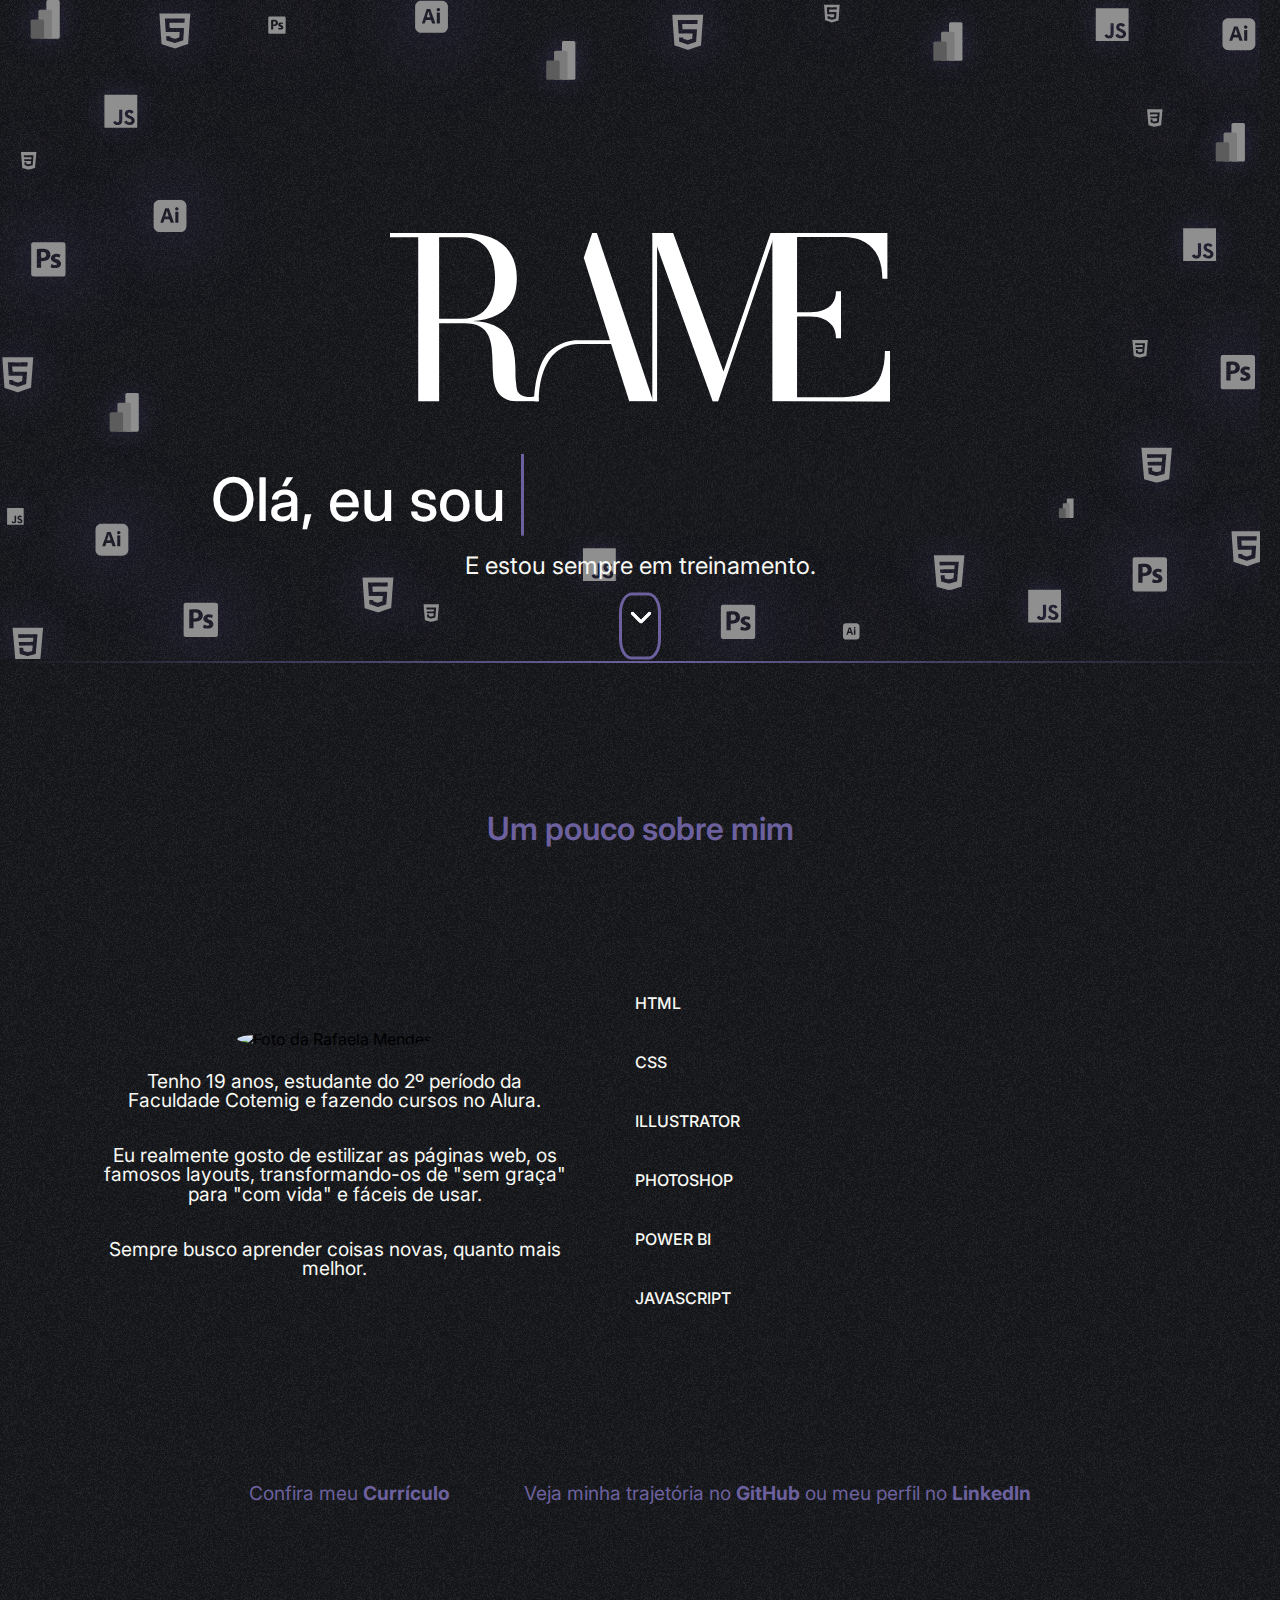
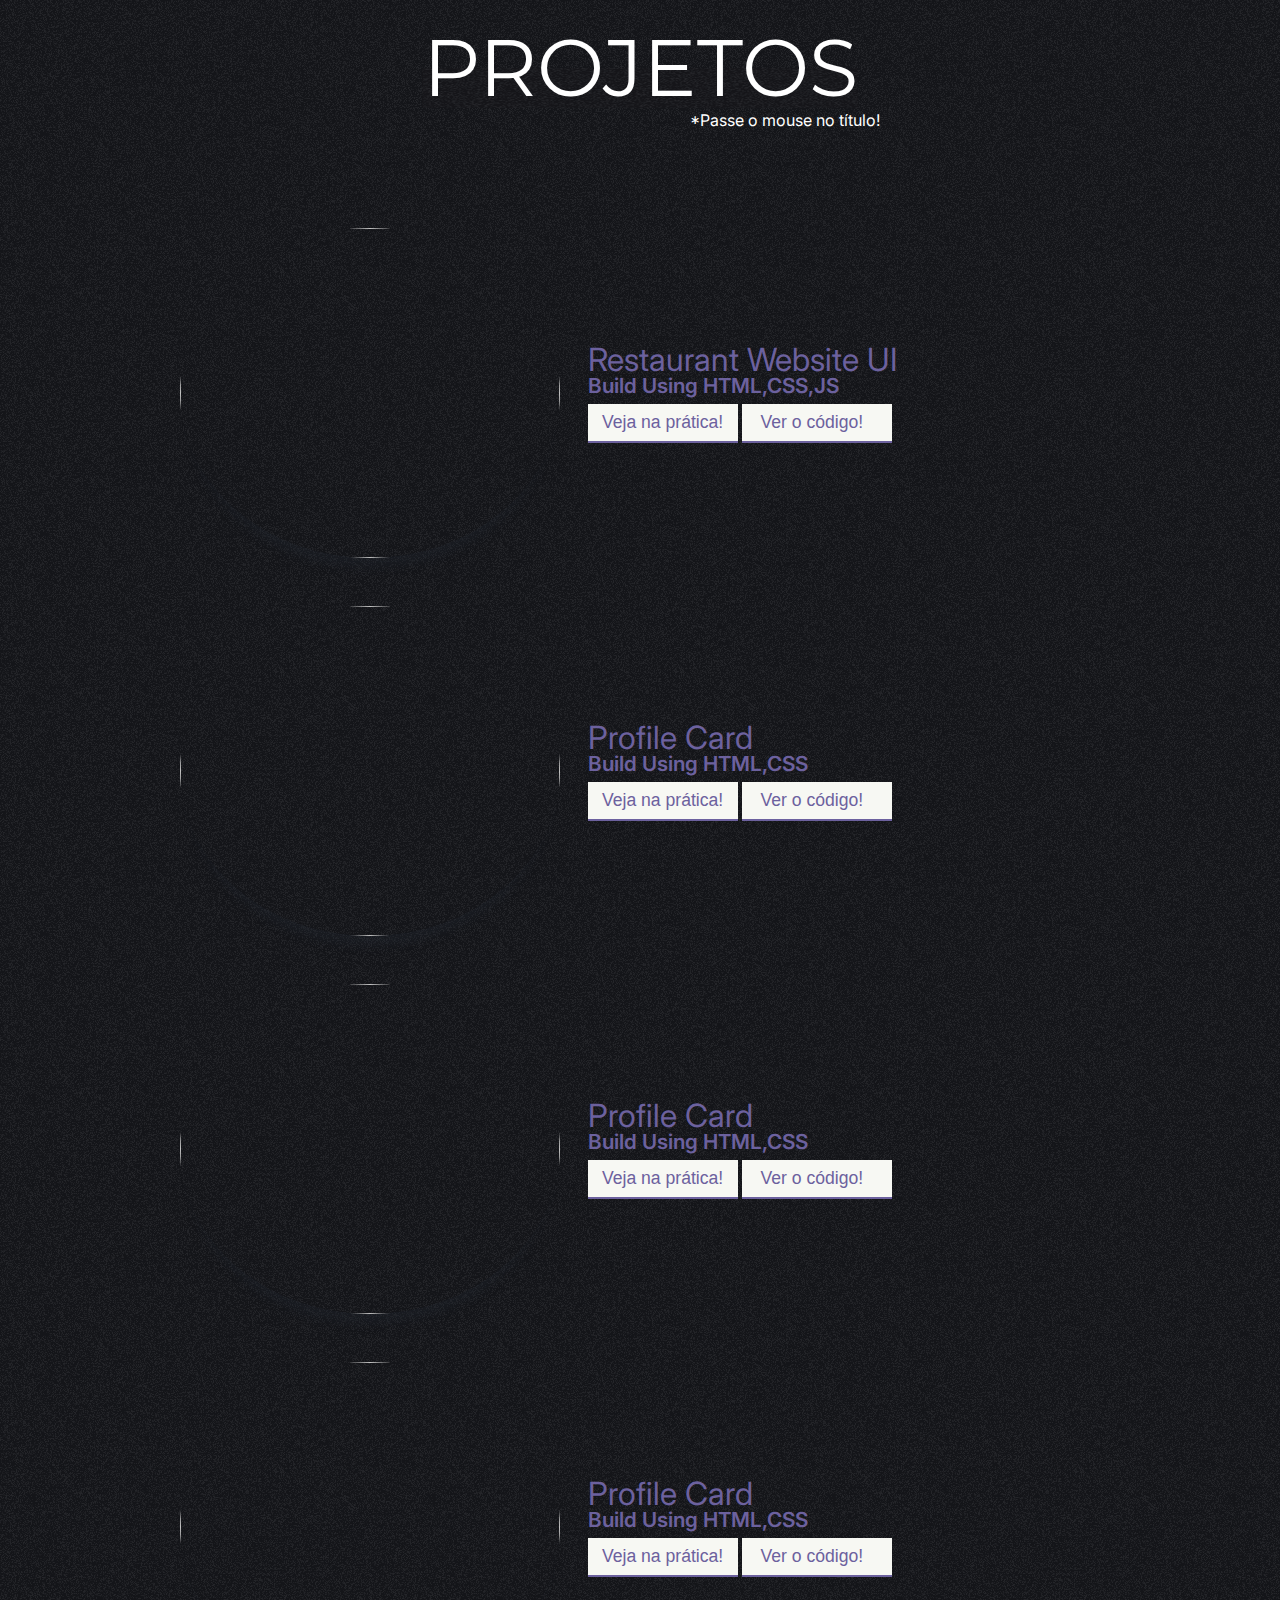
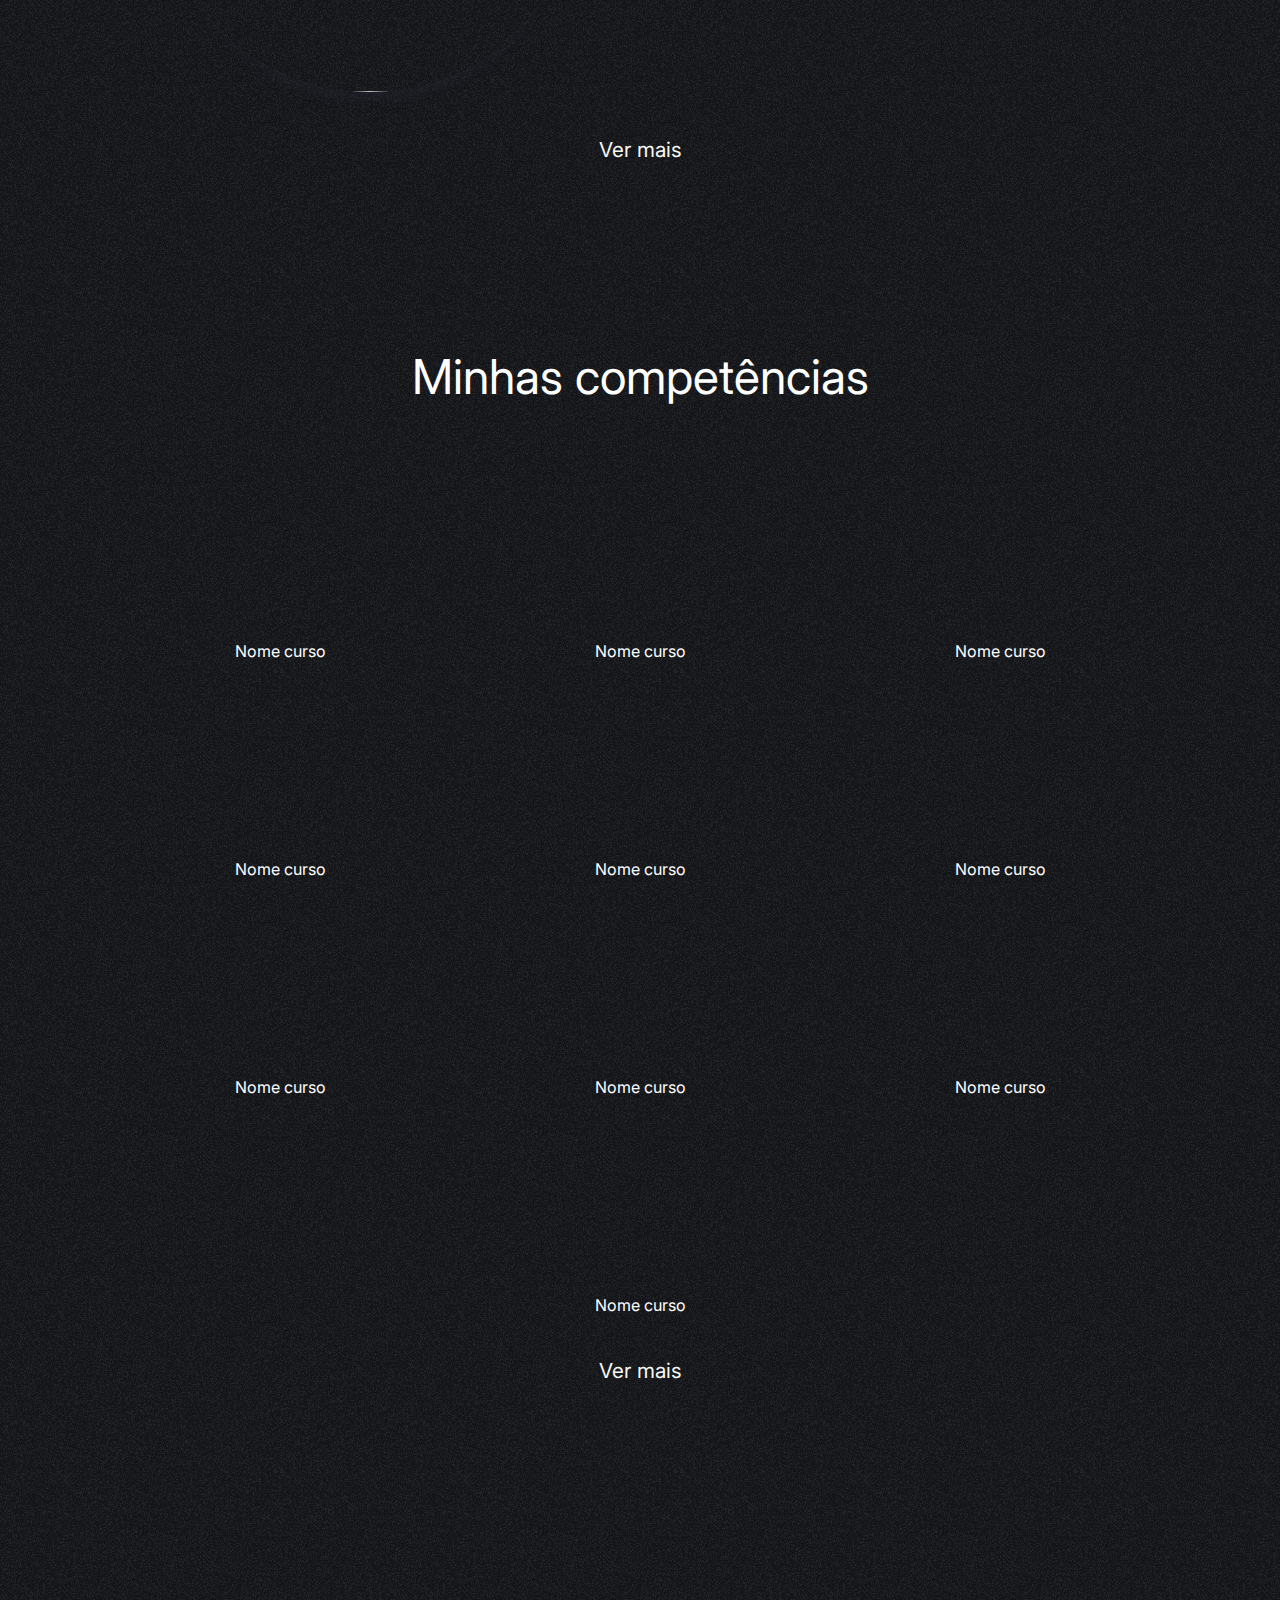
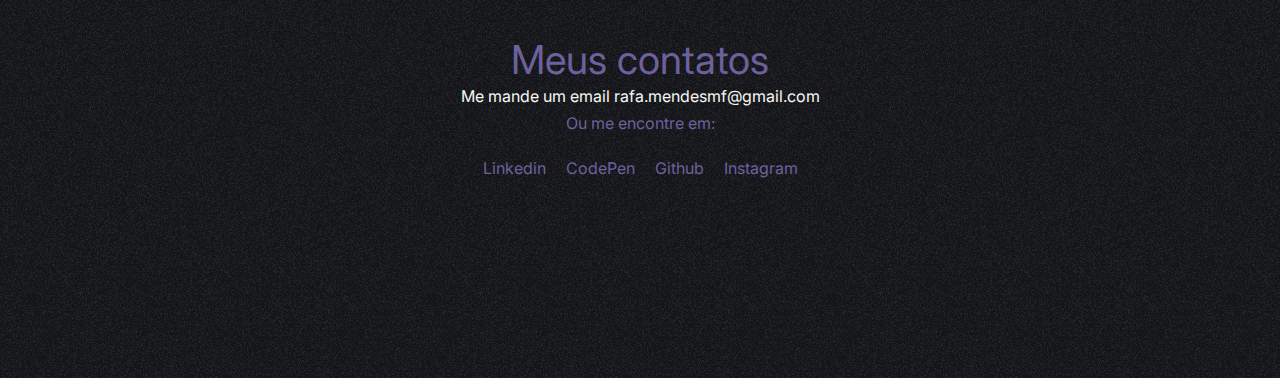
==== assests/index.html @ a6b28eea "first commit" ====
<!DOCTYPE html>
<html lang="pt-br">

<head>
    <meta charset="UTF-8">
    <meta http-equiv="X-UA-Compatible" content="IE=edge">
    <meta name="viewport" content="width=device-width, initial-scale=1.0">
    <title>Rafa Mendes</title>
    <link rel="icon" type="image/x-icon" href="img/logoMenor.svg">
    <link rel="stylesheet" href="/assests/css/reset.css">
    <link rel="stylesheet" href="/assests/css/style.css">
    <script src="https://kit.fontawesome.com/66aa7c98b3.js" crossorigin="anonymous"></script>
    <script src="https://code.jquery.com/jquery-3.6.0.min.js"
        integrity="sha256-/xUj+3OJU5yExlq6GSYGSHk7tPXikynS7ogEvDej/m4=" crossorigin="anonymous"></script>
</head>



<body>
    <header class="header">
        <nav class="navbar">
            <div class="navbar-container container">
                <div class="navbar-brand">
                    <img id="logoCab" src="img/logoSolo.svg">
                </div>
                <ul class="menu-items">
                    <li><a class="navbar-brand nome__destaque" href="#home">Home</a></li>
                    <li><a class="navbar-brand" href="#about">Sobre mim</a></li>
                    <li><a class="navbar-brand" href="#my-works">Portfólio</a></li>
                    <li><a class="navbar-brand" href="#contact-me">Contato</a></li>
                </ul>
            </div>
        </nav>
    </header>
    <section id="home">
        <div id="limita">
            <img id="fundoLogos" src="img/vectors.svg">
        </div>
        <div class="home-content" id="home-page">
            <div class="name">
                <img id="logoPrincipal" src="img/logoSolo.svg">
                <div class="hero">
                    <div class="static-txt">Olá, eu sou</div>
                    <ul class="dynamic-txts">
                        <li><span>a Rafaela Mendes</span></li>
                        <li><span>uma Desenvolvedora</span></li>
                        <li><span>uma Web Designer</span></li>
                        <li><span>uma Designer Gráfica</span></li>
                    </ul>
                </div>
                <p> E estou sempre em treinamento.</p>
            </div>
            <div class="angle-down-icon">
                <a href="#about">
                    <img class="seta" src="img/seta-baixo.png">
                    <img class="seta" id="seta2" src="img/seta-baixo.png">
                    <img class="seta" id="seta3" src="img/seta-baixo.png">
                </a>
            </div>
        </div>
    </section>
    <section class="about-me" id="about">
        <div class="linhaDiv"></div>
        <h1 id="titleSobre">Um pouco sobre mim</h1>
        <div class="container">
            <div class="about-content">

                <div class="left-content">
                    <img src="https://avatars.githubusercontent.com/u/81865736?v=4" alt="Foto da Rafaela Mendes" />
                    <p> Tenho 19 anos, estudante do 2º período da Faculdade Cotemig e fazendo cursos no Alura.</p>
                    <br>
                    <p>Eu realmente gosto de estilizar as páginas web, os famosos layouts, transformando-os de "sem
                        graça" para "com vida" e fáceis de usar.</p>
                    <br>
                    <p> Sempre busco aprender coisas novas, quanto mais melhor. </p>
                    <br>

                </div>
                <div class="skills">
                    <div class="right-content">
                        <div class="skills-bar">
                            <div class="bar">
                                <div class="info">
                                    <span>HTML</span>
                                </div>
                                <div class="progress-line"><span class="html barra__cor"></span></div>
                                <div class="bar">
                                    <div class="info">
                                        <span>CSS</span>
                                    </div>
                                    <div class="progress-line"><span class="css barra__cor"></span></div>
                                    <div class="bar">
                                        <div class="info">
                                            <span>ILLUSTRATOR</span>
                                        </div>
                                        <div class="progress-line"><span class="illustrator barra__cor"></span></div>
                                        <div class="bar">
                                            <div class="info">
                                                <span>PHOTOSHOP</span>
                                            </div>
                                            <div class="progress-line"><span class="photoshop barra__cor"></span>
                                            </div>
                                            <div class="bar">
                                                <div class="info">
                                                    <span>POWER BI</span>
                                                </div>
                                                <div class="progress-line"><span class="powerbi barra__cor"></span>
                                                </div>
                                                <div class="bar">
                                                    <div class="info">
                                                        <span>JAVASCRIPT</span>
                                                    </div>
                                                    <div class="progress-line"><span
                                                            class="javascript barra__cor"></span>
                                                    </div>
                                                </div>
                                            </div>
                                        </div>
                                    </div>
                                </div>
                            </div>
                        </div>

                    </div>
                </div>
                <div id="links">
                    <p>
                        Confira meu
                        <a target="blank"
                            href="https://www.canva.com/design/DAFgY10sjHw/QyoKfNdlFvSp2OL4WwjU7A/view?utm_content=DAFgY10sjHw&utm_campaign=designshare&utm_medium=link&utm_source=publishsharelink">
                            Currículo</a>
                    </p>

                    <p>
                        Veja minha trajetória no
                        <a class="linkGL" target="blank" href="https://github.com/Rafa-MMf">GitHub</a>
                        ou meu perfil no
                        <a class="linkGL" target="blank" href="https://www.linkedin.com/in/rafa-mendes/">LinkedIn</a>
                    </p>
                </div>
            </div>
        </div>
    </section>
    <section id="my-works">
        <div class="portfolio">
            <div class="proj-heading">
                <h2 class="nome__portifolio">Projetos
                    <span>Projetos</span>
                    <span>Projetos</span>
                    <span>Só um gostinho</span>
                </h2>
                <p id="infoPort">*Passe o mouse no título!</p>
            </div>

            <div class="portfolio-content container">
                <div class="proj-1">
                    <img src="">
                    <div class="proj1-details">
                        <i class="fab fa-html5"></i>
                        <i class="fab fa-css3-alt"></i>
                        <i class="fab fa-js"></i>
                        <h2>Restaurant Website UI</h2>
                        <p>Build Using HTML,CSS,JS</p>
                        <button><a href="" target="blank">Veja na prática!</a></button>
                        <button><a href="" target="blank">Ver o código!
                                <i class="fas fa-external-link-alt"></i></a>
                        </button>
                    </div>
                </div>

                <div class="proj-2">
                    <img src="">
                    <div class="proj2-details">
                        <i class="fab fa-html5"></i>
                        <i class="fab fa-css3-alt"></i>
                        <h2>Profile Card</h2>
                        <p>Build Using HTML,CSS</p>
                        <button><a href="" target="blank">Veja na prática!</a></button>
                        <button><a href="" target="blank">Ver o código!
                                <i class="fas fa-external-link-alt"></i></a>
                        </button>
                    </div>

                </div>
                <div class="proj-3">
                    <img src="">
                    <div class="proj3-details">
                        <i class="fab fa-html5"></i>
                        <i class="fab fa-css3-alt"></i>
                        <h2>Profile Card</h2>
                        <p>Build Using HTML,CSS</p>
                        <button><a href="" target="blank">Veja na prática!</a></button>
                        <button><a href="" target="blank">Ver o código!
                                <i class="fas fa-external-link-alt"></i></a>
                        </button>
                    </div>

                </div>
                <div class="proj-4">
                    <img src="">
                    <div class="proj4-details">
                        <i class="fab fa-html5"></i>
                        <i class="fab fa-css3-alt"></i>
                        <h2>Profile Card</h2>
                        <p>Build Using HTML,CSS</p>
                        <button><a href="" target="blank">Veja na prática!</a></button>
                        <button><a href="" target="blank">Ver o código!
                                <i class="fas fa-external-link-alt"></i></a>
                        </button>
                    </div>

                </div>
                <div class="more-work">
                    <a href="portifolio.html">Ver mais</a>
                </div>
            </div>
        </div>
    </section>

    <section id="minhas-competencias">
        <div class="competencias">
            <div class="comp-titulo">
                <h1>Minhas competências</h1>
            </div>
            <div class="competencias-content container">
                <div class="comp-box comp-1">
                    <img class="comp1-img" src="">
                    <h2 class="comp1-nome">Nome curso</h2>
                </div>
                <div class="comp-box comp-2">
                    <img class="comp2-img" src="">
                    <h2 class="comp2-nome">Nome curso</h2>
                </div>
                <div class="comp-box comp-3">
                    <img class="comp3-img" src="">
                    <h2 class="comp3-nome">Nome curso</h2>
                </div>
                <div class="comp-box comp-4">
                    <img class="comp4-img" src="">
                    <h2 class="comp4-nome">Nome curso</h2>
                </div>
                <div class="comp-box comp-5">
                    <img class="comp5-img" src="">
                    <h2 class="comp5-nome">Nome curso</h2>
                </div>
                <div class="comp-box comp-6">
                    <img class="comp6-img" src="">
                    <h2 class="comp6-nome">Nome curso</h2>
                </div>
                <div class="comp-box comp-7">
                    <img class="comp7-img" src="">
                    <h2 class="comp7-nome">Nome curso</h2>
                </div>
                <div class="comp-box comp-8">
                    <img class="comp8-img" src="">
                    <h2 class="comp8-nome">Nome curso</h2>
                </div>
                <div class="comp-box comp-9">
                    <img class="comp9-img" src="">
                    <h2 class="comp9-nome">Nome curso</h2>
                </div>
                <div class="comp-box comp-10">
                    <img class="comp10-img" src="">
                    <h2 class="comp10-nome">Nome curso</h2>
                </div>
            </div>
            <div class="more-work">
                <a href="#">Ver mais</a>
            </div>
        </div>
    </section>
    <div class="contact" id="contact-me">
        <div class="container">
            <div class="contact-content">
                <h2>Meus contatos</h2>
                <p class="mail">
                    Me mande um email <i class="fas fa-arrow-right"></i> rafa.mendesmf@gmail.com
                </p>
                <p class="links">Ou me encontre em:</p>
                <a href="https://www.linkedin.com/in/sanket-bodake-995b5b205/" target="blank"><i
                        class="fab fa-linkedin">
                        Linkedin</i></a>
                <a href="https://codepen.io/sanketbodke" target="blank"><i class="fab fa-codepen"> CodePen</i></a>
                <a href="https://github.com/sanketbodke" target="blank"><i class="fab fa-github"></i> Github</a>
                <a href="https://www.instagram.com/imsanketbodke/" target="blank"><i class="fab fa-instagram"></i>
                    Instagram</a>
            </div>
        </div>
    </div>
    <!-- JAVASCRIPT -->
    <script src="/assests/js/app.js"></script>
    <script src="https://ajax.googleapis.com/ajax/libs/jquery/3.3.1/jquery.min.js"></script>
</body>


</html>
---- assests/css/style.css ----
@import url("https://fonts.googleapis.com/css2?family=Inter:wght@400;700&display=swap");
@import url('https://fonts.googleapis.com/css2?family=Allerta+Stencil&display=swap');
@import url('https://fonts.googleapis.com/css2?family=Dosis&display=swap');
@import url('https://fonts.googleapis.com/css2?family=Montserrat&display=swap');

:root {
    --cinza: #16171b;
    --branco: #F7F8F3;
    --ciano: #1CC8B2 ;
    --roxo: #6C619E   ;

    --fonte-principal: 'Inter';
    --fonte-secundaria: 'Dosis';
    --fonte-relogio: 'Allerta Stencil';
    --fonte-nome: 'Montserrat';
}

* {
    margin: 0;
    padding: 0;
    box-sizing: border-box;
}

body {
    font-family: var(--fonte-principal);
    background: url(/assests/img/fundo.png);
    background-color: #16171b;
    overflow-x: hidden;
}



.container {
    max-width: 1200px;
    width: 90%;
    margin: auto;
}

/* ------------ Cabeçalho ------------ */
.navbar {
    position: fixed;
    width: 100%;
    z-index: 500;
    transition: background-color 1s ease 0s;
}

.navbar-container {
    display: flex;
    justify-content: space-between;
    align-items: center;
    height: 64px;
}

#logoCab {
    width: 110px;
}

.menu-items {
    display: flex;
}

.menu-items li {
    list-style: none;
    padding: 1rem;
}

.menu-items a {
    text-decoration: none;
    color: var(--branco);
    font-size: 1.2rem;
    padding: 0.3rem;
}

.menu-items a:hover {
    border-bottom: 2px solid var(--branco);
}

.navbar .logo {
    order: 1;
    color: var(--branco);
    font-size: 2rem;
}

/* ------------ Home ------------ */
#limita {
    max-height: 100vh;
    overflow: hidden;
}

#fundoLogos {
    width: 100vw;
    padding-right: 20px;
}

#logoPrincipal {
    width: 500px;
    margin-bottom: 50px;
}

#home-page {
    display: flex;
    justify-content: center;
}

.hero {
    display: flex;
    align-items: center;
    justify-content: center;
    margin-bottom: 10px;
}

.hero .static-txt {
    color: #fff;
    font-size: 60px;
    font-weight: 500;
    margin-left: 35px;
}

.hero .dynamic-txts {
    margin-left: 15px;
    height: 90px;
    line-height: 90px;
    overflow: hidden;
    text-align: left;
}

.dynamic-txts li {
    list-style: none;
    color: var(--roxo);
    font-size: 60px;
    font-weight: 600;
    position: relative;
    top: 0;
    animation: slide 12s steps(4) infinite;
}

@keyframes slide {
    100% {
        top: -360px;
    }
}

.dynamic-txts li span {
    position: relative;
    margin: 5px 0;
    line-height: 90px;
}

.dynamic-txts li span::after {
    content: '';
    position: absolute;
    left: 0;
    height: 115%;
    width: 100%;
    background: url(/assests/img/fundo.png);
    background-color: var(--cinza);
    border-left: 3px solid var(--roxo);
    animation: typing 3s steps(13) infinite;
}

@keyframes typing {

    40%,
    60% {
        left: calc(100% + 30px);
    }

    100% {
        left: 0;
    }
}


.home-content .name {
    position: absolute;
    top: 45%;
    left: 50%;
    transform: translate(-50%, -50%);
    color: var(--roxo);
    width: 100%;
    text-align: center;
}

.home-content .name h1 {
    font-size: 2.2rem;
    text-align: center;
}

.home-content .name p {
    color: var(--branco);
    font-size: 1.5rem;
}

.angle-down-icon {
    position: absolute;
    bottom: 23%;
    left: 50%;
    transform: translate(-50%, -50%);
    font-size: 3.8rem;
    border: 3px solid var(--roxo);
    border-radius: 30%;
}

.angle-down-icon a {
    text-decoration: none;
    color: var(--roxo);
    padding: 18px;
}

.seta {
    position: absolute;
    top: 20%;
    left: 26%;
    max-width: 20px;
    filter: invert(1);
    transition: 1s all ease;
}

/*.angle-down-icon a:hover .seta {
    transform: translate(0px, 10px);
}*/

.angle-down-icon a:hover #seta2 {
    transform: translate(0px, 10px);
}

.angle-down-icon a:hover #seta3 {
    transform: translate(0px, 20px);
}

/* ------------ Sobre mim ------------ */

.linhaDiv {
    height: 2px;
    background: linear-gradient(90deg,transparent,var(--roxo),transparent);
}

.about-me {
    height: 100vh;
}

.about-me #titleSobre {
    color: var(--roxo);
    font-size: 2rem;
    font-weight: 600;
    text-align: center;
    padding: 100px 0;
    margin-top: 50px;
}

.about-content img {
    height: 200px;
    object-fit: cover;
    border-radius: 50%;
    margin: 15px;
}

.about-content p {
    font-size: 1.2rem;
    color: var(--branco);
    padding: 0 2.3rem;
    text-align: center;
    margin: 10px 0;
}

.about-me .about-content {
    display: flex;
    flex-wrap: wrap;
    align-items: center;
}

.about-content .left-content {
    flex-basis: 47%;
    text-align: center;
}

.about-content .right-content {
    flex-basis: 45%;
    height: 100%;
    display: flex;
    flex-direction: column;
    justify-content: space-between;
}

/* ------------ Skills ------------ */

.skills-bar {
    padding: 25px 30px;
    transition: background-color 1s ease 0s;
}

.skills-bar .bar {
    margin: 25px 0;
}

.skills-bar .bar .info span {
    font-size: 1rem;
    font-weight: 500;
}

.skills-bar .bar .info {
    margin-bottom: 8px;
    color: var(--branco);
}

.skills-bar .bar .progress-line {
    position: relative;
    height: 10px;
    width: 550px;
    background-color: #f0f0f0;
    border-radius: 10px;
    transform: scaleX(0);
    transform-origin: left;
}

.barra__base {
    animation: animate 1s cubic-bezier(1, 0, 0.5, 1) forwards;
}

.bar .progress-line span {
    position: absolute;
    background-color: var(--roxo);
    height: 102%;
    border-radius: 10px;
    transform: scaleX(0);
    transform-origin: left;
}

.barra__cor-animacao {
    animation: animate 1s 1s cubic-bezier(1, 0, 0.5, 1) forwards;
}

@keyframes animate {
    100% {
        transform: scaleX(1);
    }
}

.progress-line .html {
    width: 80%;
}

.progress-line .css {
    width: 80%;
}

.progress-line .illustrator {
    width: 75%;
}

.progress-line .photoshop {
    width: 70%;
}

.progress-line .javascript {
    width: 50%;
}

.progress-line .powerbi {
    width: 60%;
}

.bar .progress-line span::before {
    position: absolute;
    content: "";
    height: 0;
    right: 0;
    top: -12px;
    width: 0;
    border: 7px solid transparent;
    border-bottom-width: 0px;
    border-right-width: 0px;
    border-top-style: #f0f0f0;
    border-top-color: #f0f0f0;
}

.bar .progress-line span::after {
    position: absolute;
    right: 0;
    top: -28px;
    color: var(--roxo);
    font-size: 12px;
    font-weight: 700;
    background: #f0f0f0;
    padding: 1px 8px;
    border-radius: 3px;
}

.progress-line .html::after {
    content: "80%";
}

.progress-line .css::after {
    content: "80%";
}

.progress-line .photoshop::after {
    content: "70%";
}

.progress-line .illustrator::after {
    content: "75%";
}

.progress-line .javascript::after {
    content: "50%";
}

.progress-line .powerbi::after {
    content: "60%";
}

.navbar.solid {
    background-color: var(--roxo);
    transition: background-color 1s ease 0s;
    box-shadow: 0 0 4px rgb(7 55 74 / 20%);
    z-index: 500;
}

.navbar.solid .navbar-brand {
    display: initial;
    color: var(--branco);
    transition: color 1s ease 0s;
}

.navbar-brand {
    display: none;
    color: var(--branco);
    font-weight: 400;
}

#links {
    display: flex;
    justify-content: center;
    width: 100%;
    margin-top: 100px;
}

#links p, #links a {
    font-size: 1.2rem;
    text-decoration: none;
    color: var(--roxo);
}

#links a { 
    font-weight: bold;
}

#links a:hover {
    color: var(--ciano);
}

.work-arrow-2 {
    margin: 2rem 0;
}

.work-arrow-2 a {
    font-size: 1rem;
    text-decoration: none;
    color: var(--cinza);
    display: none;
}

/* ------------ Projetos ------------ */

.portfolio {
    padding: 6rem 0;
}

.proj-heading {
    display: flex;
    align-items: center;
    justify-content: center;
    margin-top: 30px;
}

.nome__portifolio {
    font-family: var(--fonte-nome);
    position: absolute;
    left: 50%;
    transform: translate(-50%, -50%);
    margin: 0;
    padding: 0;
    font-size: 5em;
    color: transparent;
    text-transform: uppercase;
}

.nome__portifolio span:nth-child(1) {
    position: absolute;
    top: 0;
    left: 0;
    color: #fff;
    transition: 0.5s;
    clip-path: polygon(0 0, 100% 0, 100% 50%, 0 50%);
    overflow: hidden;
}

.nome__portifolio:hover span:nth-child(1) {
    transform: translateY(-36px);
}

.nome__portifolio span:nth-child(2) {
    position: absolute;
    top: 0;
    left: 0;
    color: #fff;
    transition: 0.5s;
    clip-path: polygon(0 50%, 100% 50%, 100% 100%, 0 100%);
    overflow: hidden;
    background: url(/assests/img/fundo.png);
    background-color: #16171b;
}

.nome__portifolio:hover span:nth-child(2) {
    transform: translateY(36px);
}

.nome__portifolio span:nth-child(3) {
    position: absolute;
    left: 0;
    transform: translateY(-50%) scaleY(0);
    width: 100%;
    padding: 8px 0;
    color: var(--cinza);
    background-color: var(--roxo);
    font-size: 0.25em;
    font-weight: bold;
    letter-spacing: 0.7em;
    text-align: center;
    padding-left: 20px;
    margin-left: 2px;
    transition: 0.5s;
}

.nome__portifolio:hover span:nth-child(3) {
    transform: translateY(58%) scaleY(1);
}

p#infoPort {
    margin-left: 290px;
    margin-top: 25px;
    color: white;
}

/* ------------ proj1 ------------ */
.proj-1 {
    margin-top: 100px;
    display: flex;
    justify-content: center;
    align-items: center;
}

.proj-1 img {
    height: 330px;
    width: 380px;
    object-fit: cover;
    border-radius: 50%;
    box-shadow: 0 20px 10px -10px rgb(37 41 52 / 31%);
    margin-right: 1.7rem;
}

.proj-1 .proj1-details {
    width: 32rem;
}

.proj-1 .proj1-details i {
    font-size: 1.5rem;
    color: var(--roxo);
}

.proj-1 .proj1-details h2 {
    font-size: 2rem;
    color: var(--roxo);
}

.proj-1 .proj1-details p {
    font-size: 1.3rem;
    color: var(--roxo);
    font-weight: 600;
}

.proj-1 .proj1-details button {
    background: var(--branco);
    padding: 0.5rem;
    margin-top: 0.5rem;
    width: 150px;
    border: none;
    border-bottom: 2px solid var(--roxo);
}

.proj-1 .proj1-details button a {
    text-decoration: none;
    color: var(--roxo);
    font-size: 1.1rem;
    transition: 0.2s ease-in-out;
    text-align: center;
    transition: 0.3s ease-in-out;
}

.proj-1 .proj1-details button .fas {
    font-size: 0.7rem;
    padding: 0.3rem;
    transition: 0.2s ease-in-out;
}

.proj-1 .proj1-details button:hover {
    background: var(--roxo);
}

.proj-1 .proj1-details button:hover a,
.proj-1 .proj1-details button:hover .fas {
    color: var(--branco);
}

/* ------------ proj 2 ------------ */

.proj-2 {
    display: flex;
    justify-content: center;
    align-items: center;
    margin-top: 3rem;
}

.proj-2 img {
    height: 330px;
    width: 380px;
    object-fit: cover;
    border-radius: 50%;
    box-shadow: 0 20px 10px -10px rgb(37 41 52 / 31%);
    margin-right: 1.7rem;
}

.proj-2 .proj2-details {
    width: 32rem;
}

.proj-2 .proj2-details i {
    font-size: 1.5rem;
    color: var(--roxo);
}

.proj-2 .proj2-details h2 {
    font-size: 2rem;
    color: var(--roxo);
}

.proj-2 .proj2-details p {
    font-size: 1.3rem;
    color: var(--roxo);
    font-weight: 600;
}

.proj-2 .proj2-details button {
    background: var(--branco);
    padding: 0.5rem;
    margin-top: 0.5rem;
    width: 150px;
    border: none;
    border-bottom: 2px solid var(--roxo);
}

.proj-2 .proj2-details button a {
    text-decoration: none;
    color: var(--roxo);
    font-size: 1.1rem;
    transition: 0.2s ease-in-out;
    text-align: center;
    transition: 0.3s ease-in-out;
}

.proj-2 .proj2-details button .fas {
    font-size: 0.7rem;
    padding: 0.3rem;
    transition: 0.2s ease-in-out;
}

.proj-2 .proj2-details button:hover {
    background: var(--roxo);
}

.proj-2 .proj2-details button:hover a,
.proj-2 .proj2-details button:hover .fas {
    color: var(--branco);
}
/* ------------ proj 3 ------------ */

.proj-3 {
    display: flex;
    justify-content: center;
    align-items: center;
    margin-top: 3rem;
}

.proj-3 img {
    height: 330px;
    width: 380px;
    object-fit: cover;
    border-radius: 50%;
    box-shadow: 0 20px 10px -10px rgb(37 41 52 / 31%);
    margin-right: 1.7rem;
}

.proj-3 .proj3-details {
    width: 32rem;
}

.proj-3 .proj3-details i {
    font-size: 1.5rem;
    color: var(--roxo);
}

.proj-3 .proj3-details h2 {
    font-size: 2rem;
    color: var(--roxo);
}

.proj-3 .proj3-details p {
    font-size: 1.3rem;
    color: var(--roxo);
    font-weight: 600;
}

.proj-3 .proj3-details button {
    background: var(--branco);
    padding: 0.5rem;
    margin-top: 0.5rem;
    width: 150px;
    border: none;
    border-bottom: 2px solid var(--roxo);
}

.proj-3 .proj3-details button a {
    text-decoration: none;
    color: var(--roxo);
    font-size: 1.1rem;
    transition: 0.2s ease-in-out;
    text-align: center;
    transition: 0.3s ease-in-out;
}

.proj-3 .proj3-details button .fas {
    font-size: 0.7rem;
    padding: 0.3rem;
    transition: 0.2s ease-in-out;
}

.proj-3 .proj3-details button:hover {
    background: var(--roxo);
}

.proj-3 .proj3-details button:hover a,
.proj-3 .proj3-details button:hover .fas {
    color: var(--branco);
}

/* ------------ proj 4 ------------ */

.proj-4 {
    display: flex;
    justify-content: center;
    align-items: center;
    margin-top: 3rem;
}

.proj-4 img {
    height: 330px;
    width: 380px;
    object-fit: cover;
    border-radius: 50%;
    box-shadow: 0 20px 10px -10px rgb(37 41 52 / 31%);
    margin-right: 1.7rem;
}

.proj-4 .proj4-details {
    width: 32rem;
}

.proj-4 .proj4-details i {
    font-size: 1.5rem;
    color: var(--roxo);
}

.proj-4 .proj4-details h2 {
    font-size: 2rem;
    color: var(--roxo);
}

.proj-4 .proj4-details p {
    font-size: 1.3rem;
    color: var(--roxo);
    font-weight: 600;
}

.proj-4 .proj4-details button {
    background: var(--branco);
    padding: 0.5rem;
    margin-top: 0.5rem;
    width: 150px;
    border: none;
    border-bottom: 2px solid var(--roxo);
}

.proj-4 .proj4-details button a {
    text-decoration: none;
    color: var(--roxo);
    font-size: 1.1rem;
    transition: 0.2s ease-in-out;
    text-align: center;
    transition: 0.3s ease-in-out;
}

.proj-4 .proj4-details button .fas {
    font-size: 0.7rem;
    padding: 0.3rem;
    transition: 0.2s ease-in-out;
}

.proj-4 .proj4-details button:hover {
    background: var(--roxo);
}

.proj-4 .proj4-details button:hover a,
.proj-4 .proj4-details button:hover .fas {
    color: var(--branco);
}

/* ------------ Mais projetos ------------ */
.more-work {
    text-align: center;
    margin: 3rem 0 1rem 0;
}

.more-work p {
    font-size: 1.6rem;
    color: var(--roxo);
    font-weight: 500;
}

.more-work a {
    text-decoration: none;
    color: var(--branco);
    font-size: 1.3rem;
}

.more-work a:hover {
    border-bottom: 2px solid var(--branco);
}

/* ------------ Competencias ------------ */

#minhas-competencias {
    color: white;
    min-height: 100vh;
    display: flex;
    justify-content: center;
    align-items: center;
    padding: 40px 0;
}

.comp-titulo {
    text-align: center;
    font-size: 48px;
    margin: 40px auto;
}

.competencias-content.container {
    display: flex;
    align-items: center;
    flex-wrap: wrap;
    justify-content: space-around;
    text-align: center;
}

.comp-box img {
    min-height: 200px;
}

.comp-box {
    width: 300px;
}

/* ------------ Contato ------------ */

.contact {
    position: relative;
    height: 60vh;
}

.contact-content {
    position: absolute;
    top: 50%;
    left: 50%;
    transform: translate(-50%, -50%);
    text-align: center;
}

.contact-content h2 {
    font-size: 2.5rem;
    font-weight: 400;
    color: var(--roxo);
    padding-bottom: 0.5rem;
}

.contact-content .mail {
    color: var(--branco);
    padding-bottom: 0.2rem;
    font-size: 1rem;
}

.contact-content .links {
    color: var(--roxo);
    padding: 0.5rem;
    padding-bottom: 1.8rem;
    font-size: 1rem;
}

.contact-content a {
    text-decoration: none;
    color: var(--roxo);
    padding: 0.5rem;
    transition: 0.3s ease-in-out;
}

.contact-content a:hover {
    color: var(--branco);
}

#img__rodape-logo {
    margin-top: 60px;
    max-width: 500px;
}

/* ------------ Medias ------------ */

@media (max-width: 500px) {
    html {
        font-size: 60%;
    }

    .about-content .left-content {
        flex-basis: 100%;
        text-align: center;
    }

    .about-content .right-content {
        flex-basis: 100%;
    }

    .skills {
        width: 100%;
    }

    .skills-bar .bar .progress-line {
        width: 100%;
    }

    #links{
        display: none;
    }

    .right-content h1 {
        margin-top: 3.2rem;
    }

    .proj-1 {
        display: flex;
        justify-content: center;
        flex-direction: column;
    }

    .proj-1 img {
        height: 230px;
        width: 290px;
        margin-bottom: 0.5rem;
    }

    .proj-2 {
        display: flex;
        justify-content: center;
        flex-direction: column;
    }

    .proj-2 img {
        height: 250px;
        width: 290px;
        margin-bottom: 0.5rem;
    }

    .work-arrow-2 a {
        font-size: 1.3rem;
        text-decoration: none;
        color: var(--cinza);
        display: block;
        text-align: center;
    }

    .contact-content {
        width: 100%;
    }
}

@media (min-width: 501px) and (max-width: 768px) {
    html {
        font-size: 65%;
    }

    .about-content .left-content {
        flex-basis: 100%;
        text-align: center;
    }

    .about-content .right-content {
        flex-basis: 100%;
    }

    .skills {
        width: 100%;
    }

    .skills-bar .bar .progress-line {
        width: 100%;
    }

    #links{
        display: none;
    }

    .right-content h1 {
        margin-top: 3.2rem;
    }

    .proj-1 {
        display: flex;
        justify-content: center;
        flex-direction: column;
    }

    .proj-1 img {
        height: 240px;
        width: 290px;
        margin-bottom: 0.5rem;
    }

    .proj-2 {
        display: flex;
        justify-content: center;
        flex-direction: column;
    }

    .proj-2 img {
        height: 240px;
        width: 290px;
        margin-bottom: 0.5rem;
    }

    .work-arrow-2 a {
        font-size: 1.3rem;
        text-decoration: none;
        color: var(--cinza);
        display: block;
        text-align: center;
    }

    .contact-content {
        width: 100%;
    }
}

@media (min-width: 769px) and (max-width: 1200px) {
    html {
        font-size: 70%;
    }

    .about-content .left-content {
        flex-basis: 100%;
        text-align: center;
    }

    .about-content .right-content {
        flex-basis: 100%;
    }

    .skills {
        width: 100%;
        display: flex;
        flex-direction: column;
        justify-content: center;
        align-items: center;
    }

    .left-content h1 {
        margin-top: 3.2rem;
        text-align: center;
    }

    .right-content h1 {
        margin-top: 3.2rem;
        text-align: center;
    }

    .work-arrow-2 a {
        font-size: 1.3rem;
        text-decoration: none;
        color: var(--cinza);
        display: block;
        text-align: center;
    }

    .contact-content {
        width: 100%;
    }
}

@media (orientation: landscape) and (max-height: 500px) {
    .header {
        height: 90vmax;
    }
}
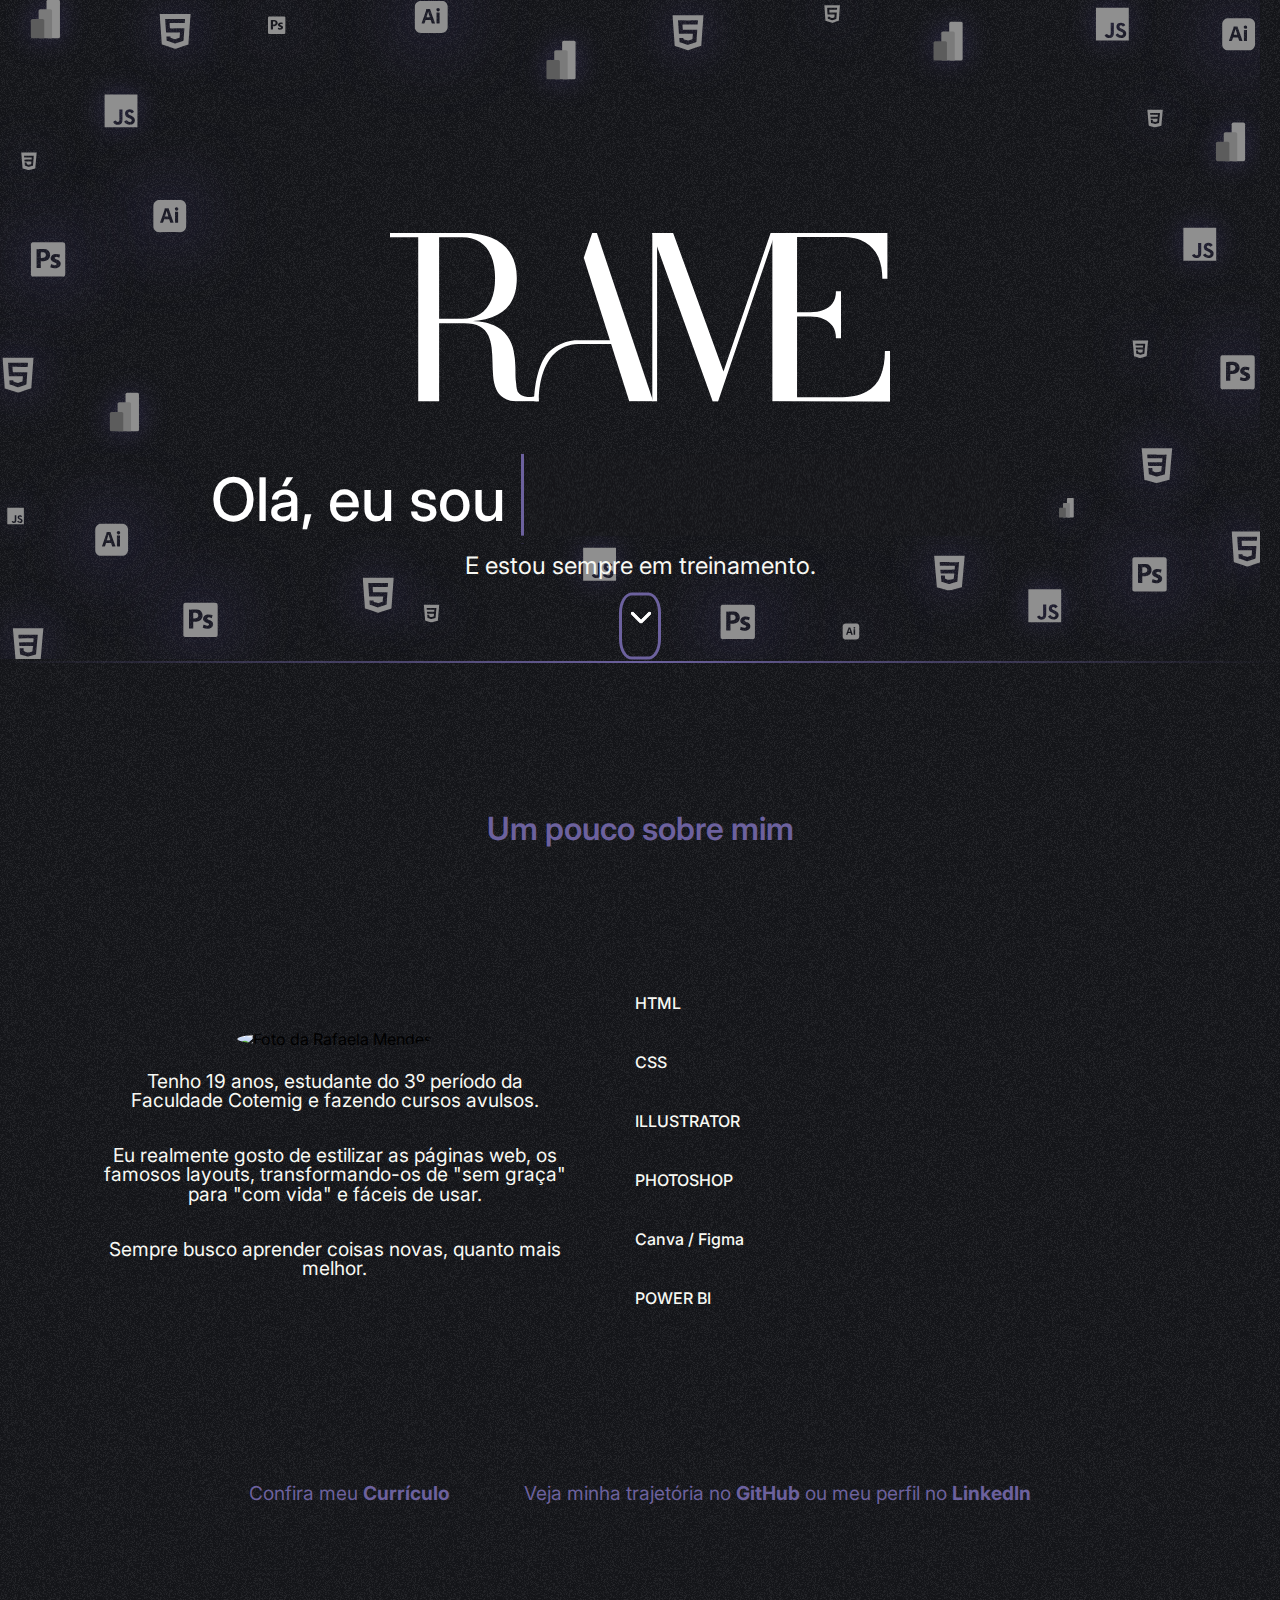
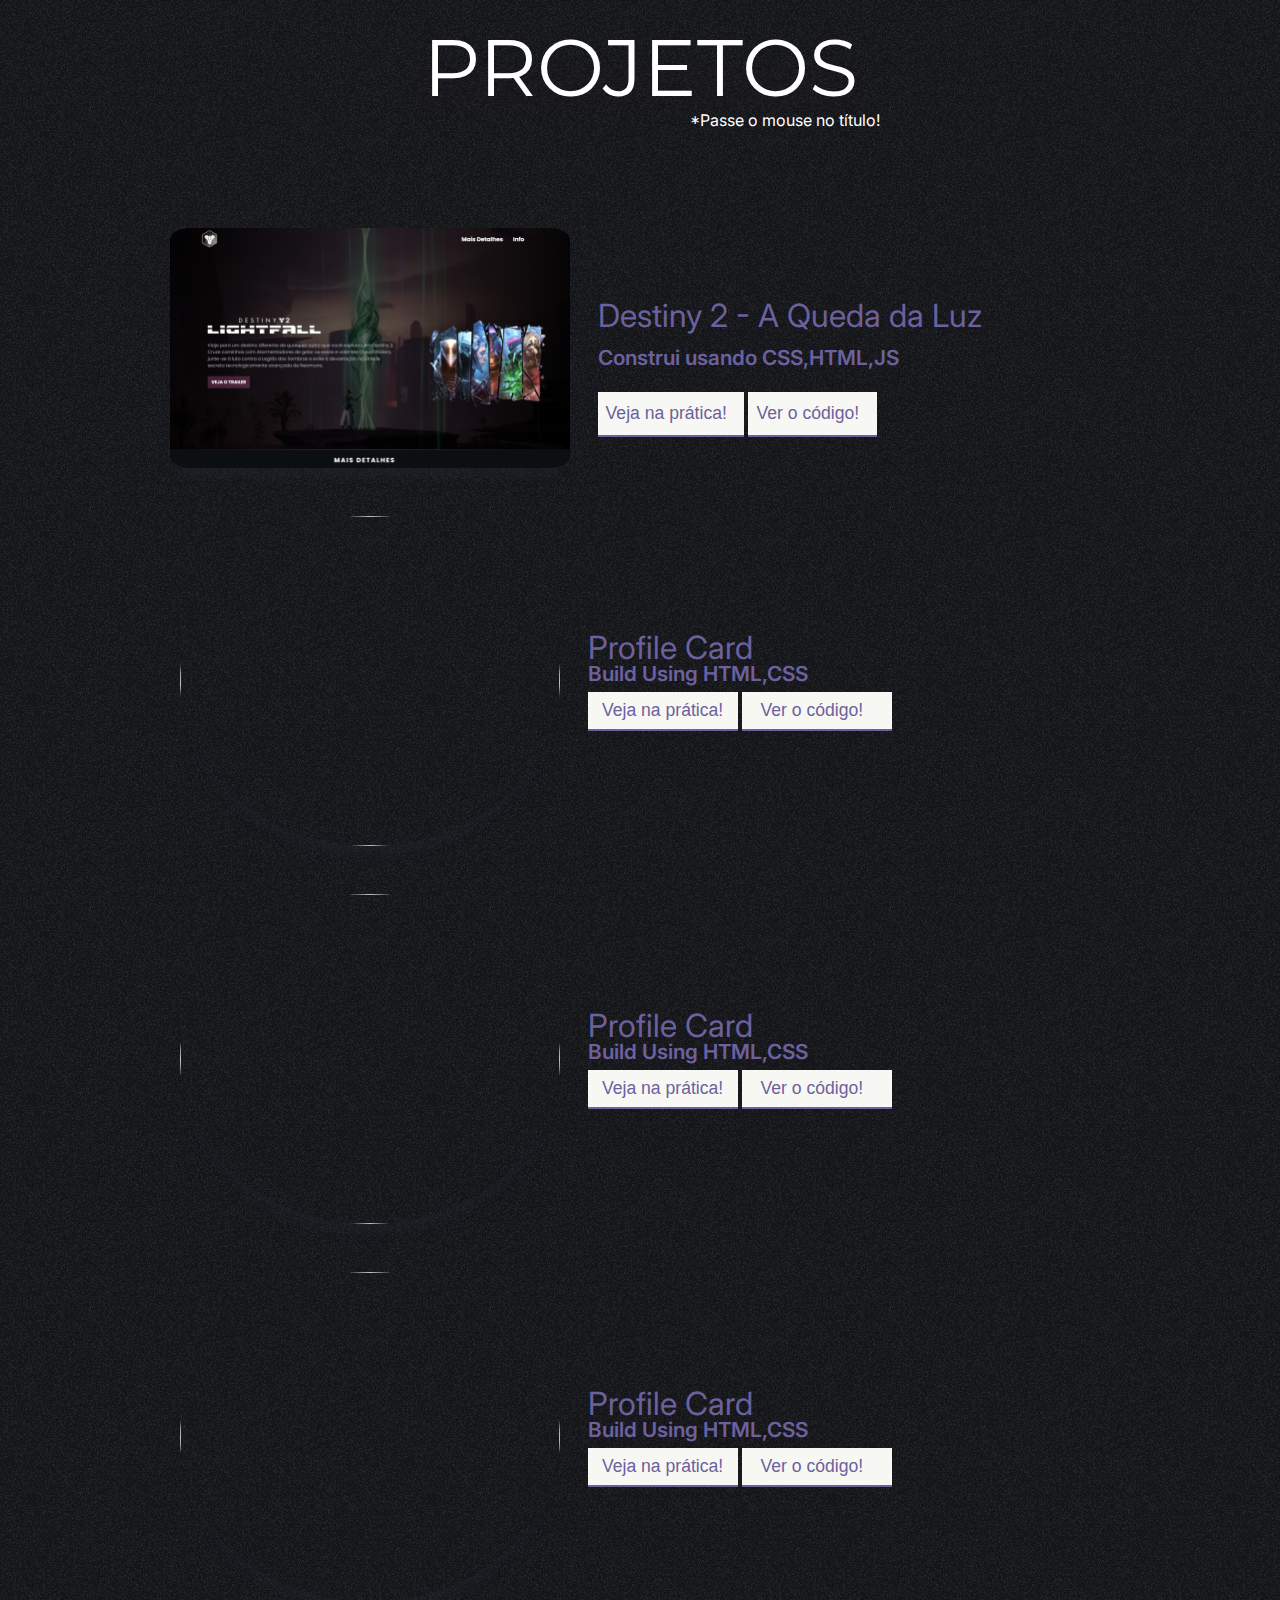
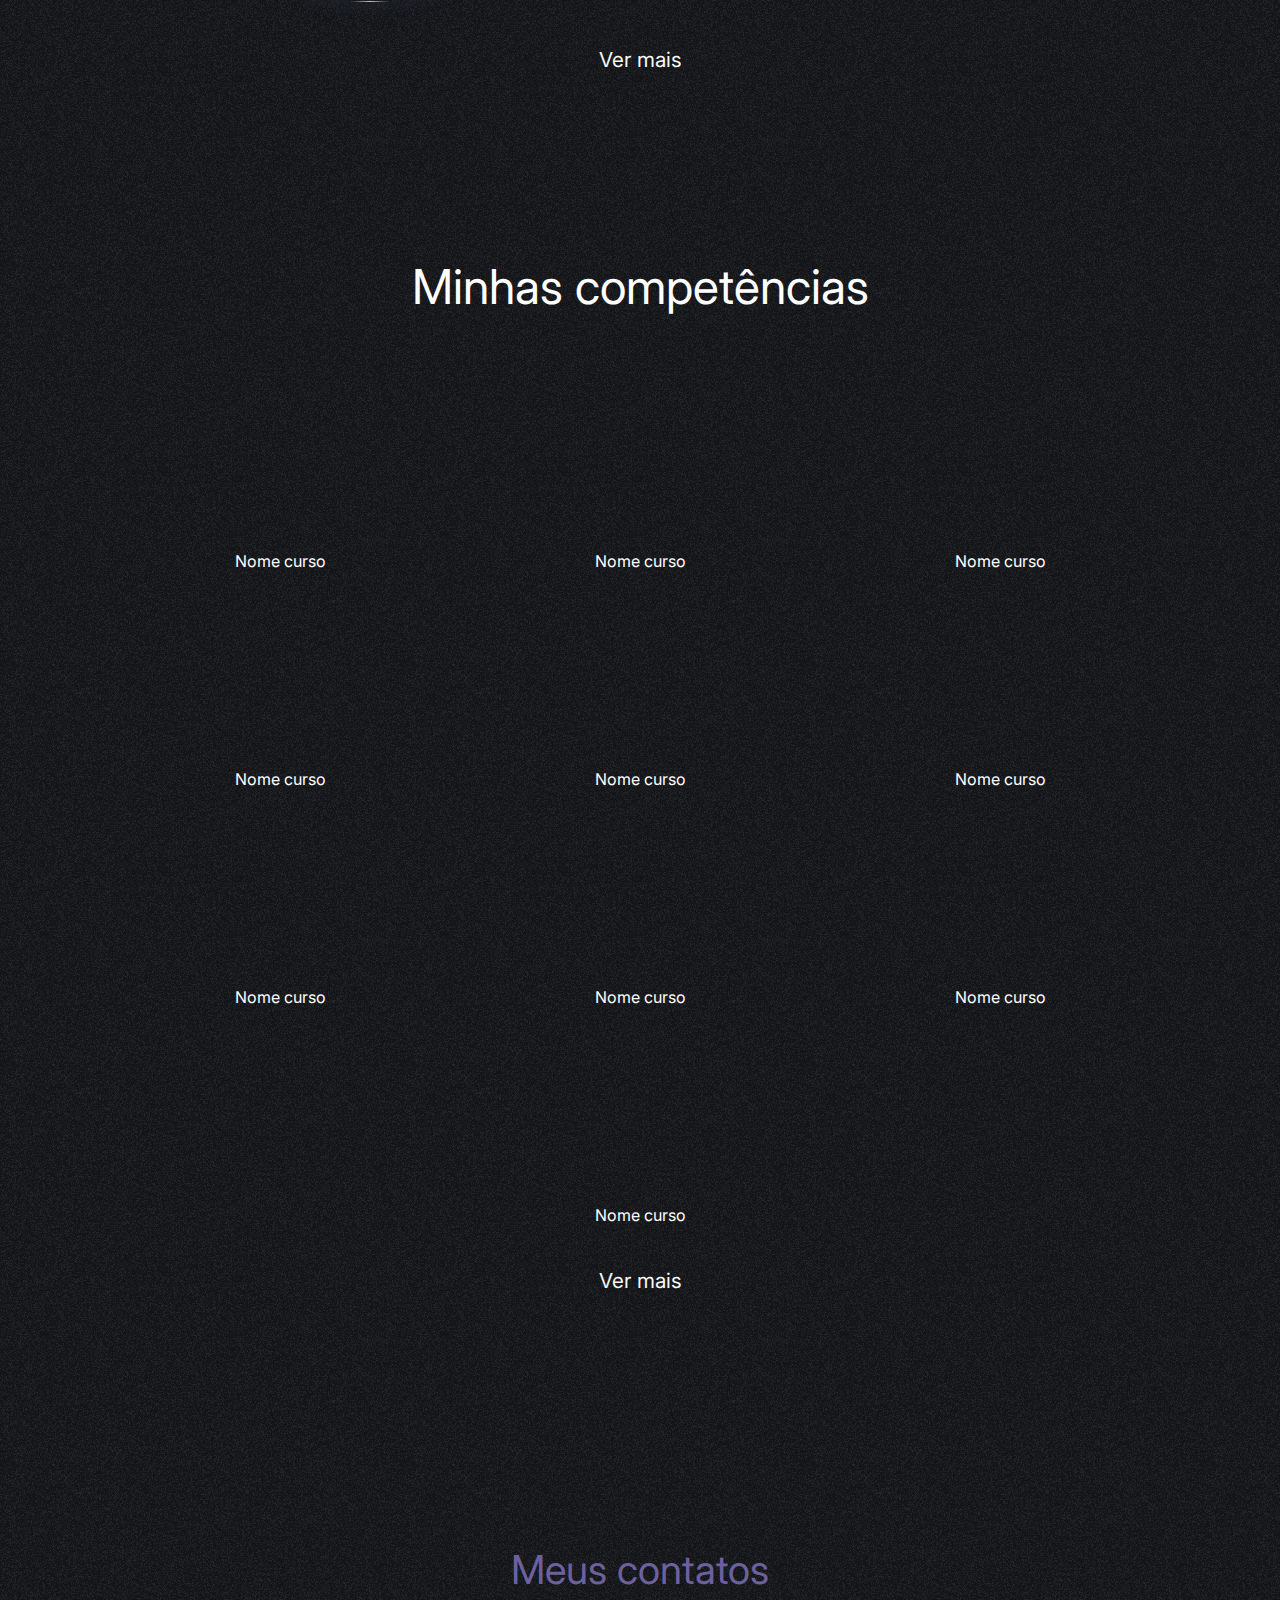
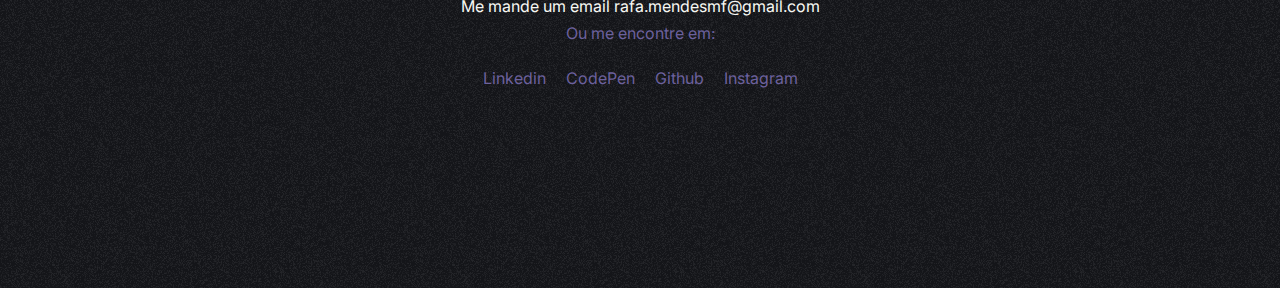
==== commit 319131c9: "updae01" ====
--- a/assests/index.html
+++ b/assests/index.html
@@ -67,7 +67,7 @@
 
                 <div class="left-content">
                     <img src="https://avatars.githubusercontent.com/u/81865736?v=4" alt="Foto da Rafaela Mendes" />
-                    <p> Tenho 19 anos, estudante do 2º período da Faculdade Cotemig e fazendo cursos no Alura.</p>
+                    <p> Tenho 19 anos, estudante do 3º período da Faculdade Cotemig e fazendo cursos avulsos.</p>
                     <br>
                     <p>Eu realmente gosto de estilizar as páginas web, os famosos layouts, transformando-os de "sem
                         graça" para "com vida" e fáceis de usar.</p>
@@ -102,17 +102,17 @@
                                             </div>
                                             <div class="bar">
                                                 <div class="info">
-                                                    <span>POWER BI</span>
+                                                    <span>Canva / Figma</span>
                                                 </div>
-                                                <div class="progress-line"><span class="powerbi barra__cor"></span>
+                                                <div class="progress-line"><span class="canva barra__cor"></span>
                                                 </div>
                                                 <div class="bar">
                                                     <div class="info">
-                                                        <span>JAVASCRIPT</span>
+                                                        <span>POWER BI</span>
                                                     </div>
-                                                    <div class="progress-line"><span
-                                                            class="javascript barra__cor"></span>
+                                                    <div class="progress-line"><span class="powerbi barra__cor"></span>
                                                     </div>
+
                                                 </div>
                                             </div>
                                         </div>
@@ -154,15 +154,18 @@
 
             <div class="portfolio-content container">
                 <div class="proj-1">
-                    <img src="">
+                    <img src="img/destiny.png">
                     <div class="proj1-details">
-                        <i class="fab fa-html5"></i>
-                        <i class="fab fa-css3-alt"></i>
+                        <i class="fab fa-css3-alt"></i>
+                        <i class="fab fa-html5"></i>
                         <i class="fab fa-js"></i>
-                        <h2>Restaurant Website UI</h2>
-                        <p>Build Using HTML,CSS,JS</p>
-                        <button><a href="" target="blank">Veja na prática!</a></button>
-                        <button><a href="" target="blank">Ver o código!
+                        <br><br>
+                        <h2>Destiny 2 - A Queda da Luz</h2>
+                        <br>
+                        <p>Construi usando CSS,HTML,JS</p>
+                        <button><a href="https://rafa-mmf.github.io/destinyLuz/" target="_blank">Veja na prática!
+                                <i class="fas fa-external-link-alt"></i></a></button>
+                        <button><a href="https://github.com/Rafa-MMf/destinyLuz.git" target="_blank">Ver o código!
                                 <i class="fas fa-external-link-alt"></i></a>
                         </button>
                     </div>
--- a/assests/css/style.css
+++ b/assests/css/style.css
@@ -352,8 +352,8 @@
     width: 70%;
 }
 
-.progress-line .javascript {
-    width: 50%;
+.progress-line .canva {
+    width: 70%;
 }
 
 .progress-line .powerbi {
@@ -402,8 +402,8 @@
     content: "75%";
 }
 
-.progress-line .javascript::after {
-    content: "50%";
+.progress-line .canva::after {
+    content: "70%";
 }
 
 .progress-line .powerbi::after {
@@ -552,10 +552,10 @@
 }
 
 .proj-1 img {
-    height: 330px;
-    width: 380px;
+    height: 240px;
+    width: 400px;
     object-fit: cover;
-    border-radius: 50%;
+    border-radius: 5%;
     box-shadow: 0 20px 10px -10px rgb(37 41 52 / 31%);
     margin-right: 1.7rem;
 }
@@ -567,6 +567,7 @@
 .proj-1 .proj1-details i {
     font-size: 1.5rem;
     color: var(--roxo);
+    padding-right: 10px;
 }
 
 .proj-1 .proj1-details h2 {
@@ -583,8 +584,8 @@
 .proj-1 .proj1-details button {
     background: var(--branco);
     padding: 0.5rem;
-    margin-top: 0.5rem;
-    width: 150px;
+    margin-top: 1.5rem;
+    height: 45px;
     border: none;
     border-bottom: 2px solid var(--roxo);
 }
